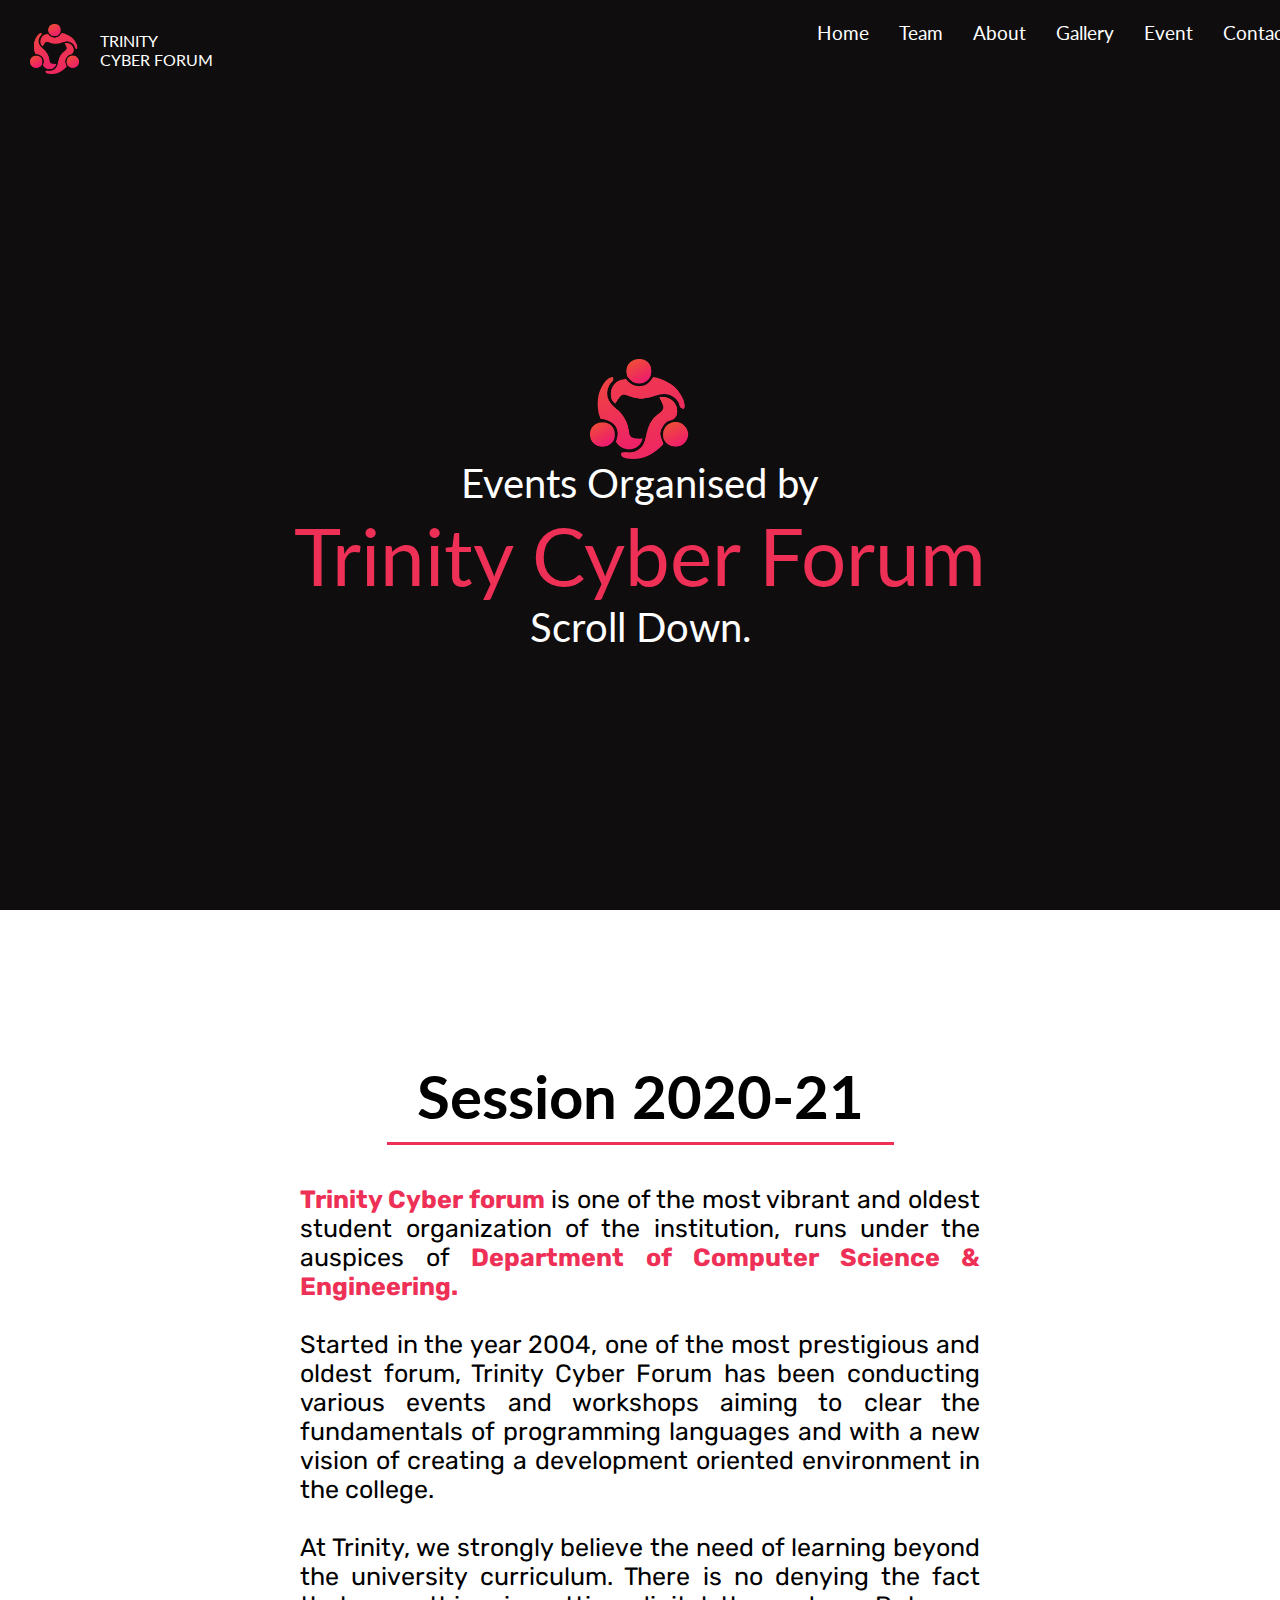
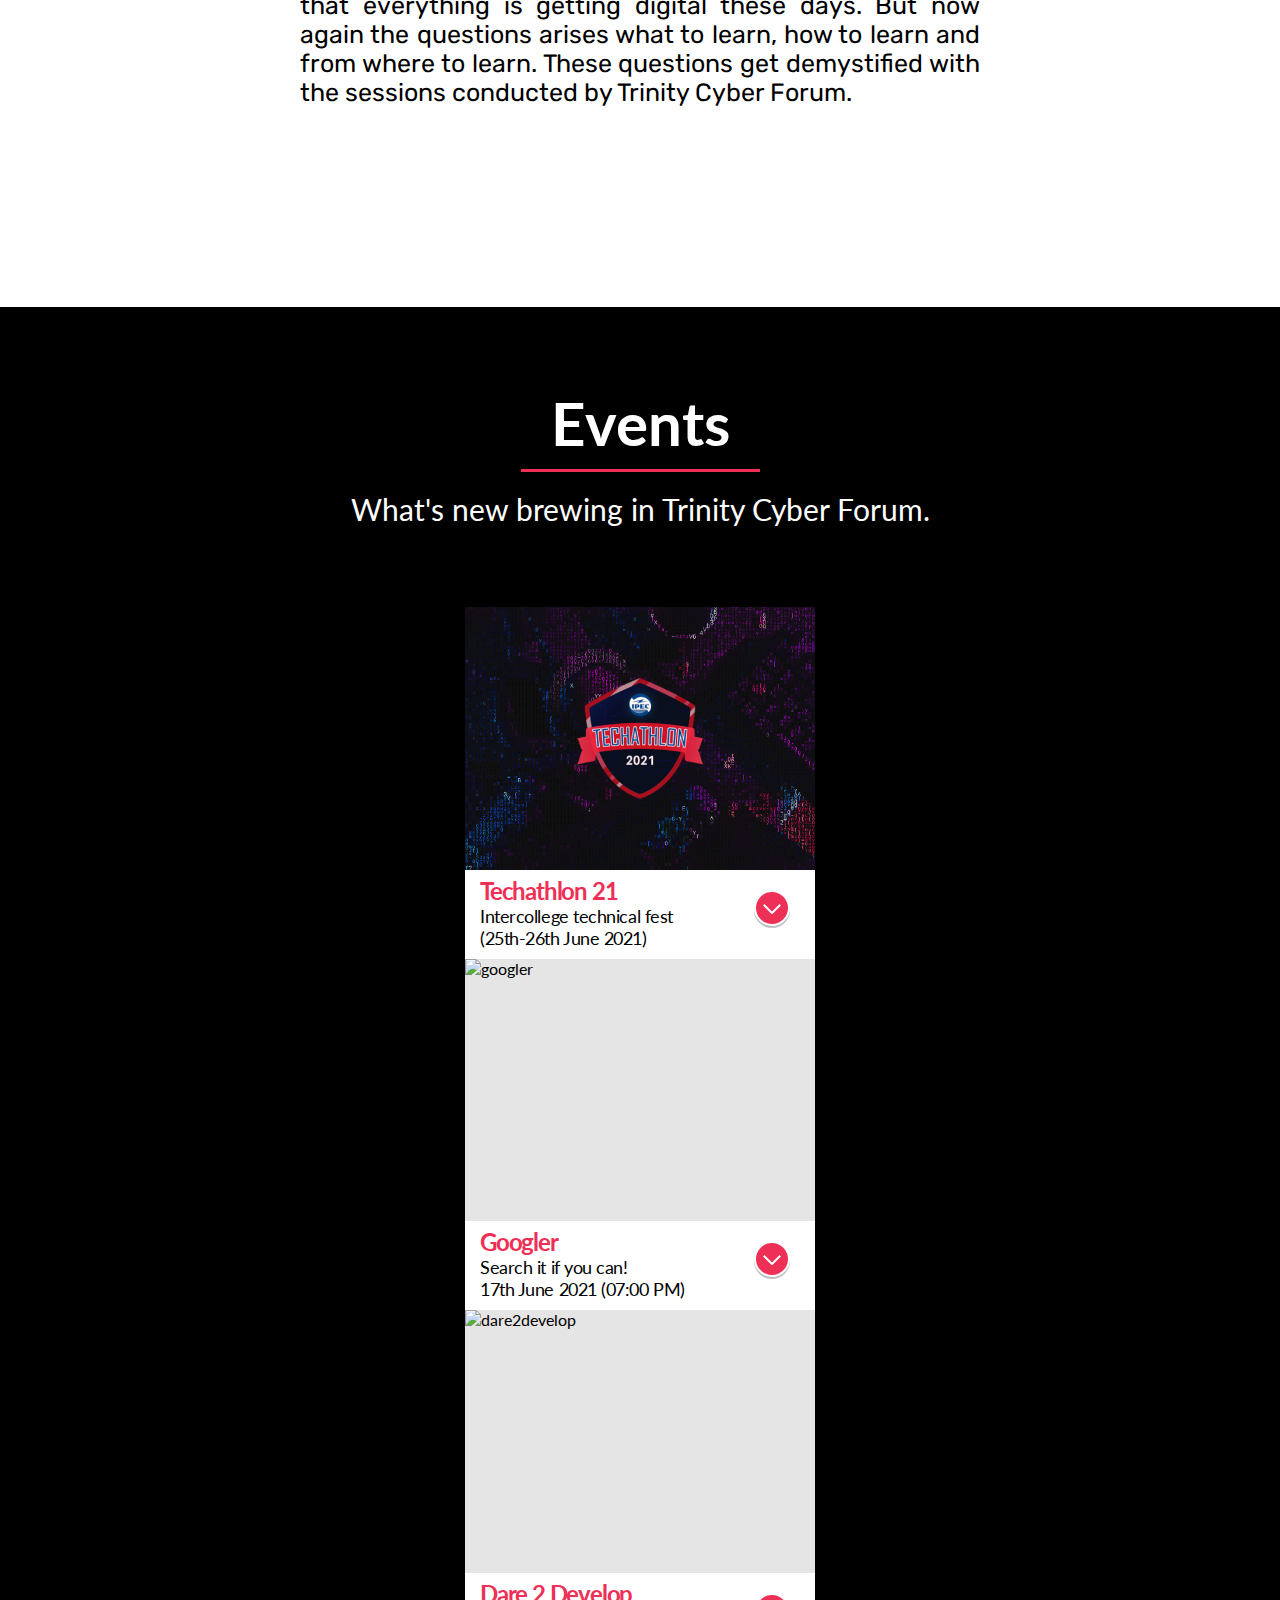
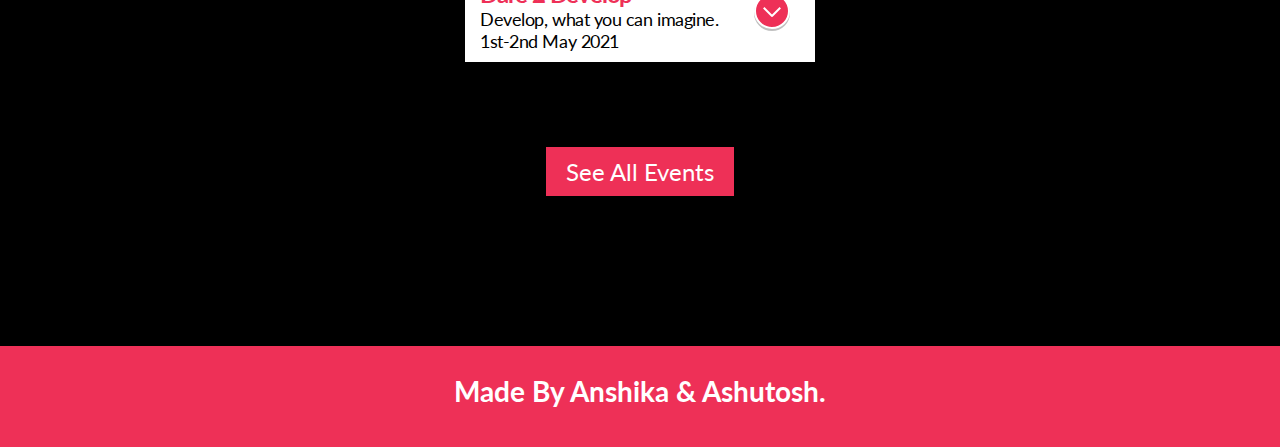
==== event.html @ 27cac077 "HomePage" ====
<!DOCTYPE html>
<html lang="en">

<head>
  <meta charset="UTF-8" />
  <meta http-equiv="X-UA-Compatible" content="IE=edge" />
  <meta name="viewport" content="width=device-width, initial-scale=1.0" />
  <link rel="stylesheet" href="https://cdnjs.cloudflare.com/ajax/libs/font-awesome/4.7.0/css/font-awesome.css" />
  <link rel="stylesheet" href="style.css" />
  <link rel="stylesheet" href="event.css" />
  <link rel="preconnect" href="https://fonts.gstatic.com" crossorigin>
  <link href="https://fonts.googleapis.com/css2?family=Rubik&display=swap" rel="stylesheet">

  <title>TRINITY CYBER FORUM</title>
</head>

<body>

  <!-- NAVBAR HERE -->
  <div class="landing">
    <div id="particles-js"></div>
    <nav>
      <div class="nav-left">
        <div class="branding">
          <img src="./images/Trinity.png" height="50px" alt="Trinity Logo" />
        </div>
        <div class="branding-name">
          TRINITY <br />
          CYBER FORUM
        </div>
      </div>
      <div class="nav-right">
        <ul>
          <li><a href="">Home</a></li>
          <li><a href="">Team</a></li>
          <li><a href="#about">About</a></li>
          <li><a href="gallery.html">Gallery</a></li>
          <li><a href="#event">Event</a></li>
          <li><a href="#contact">Contact</a></li>
        </ul>
      </div>
    </nav>
    <div class="landing-hero">
      <img src="./images/Trinity.png" height="100px" alt="" srcset="" />
      <div class="hero-sub">Events Organised by</div>
      <div class="hero">Trinity Cyber Forum</div>
      <div class="hero-sub">Scroll Down.</div>
    </div>
  </div>
  <!-- About Section Here -->
  <section class="about" id="about">
    <div class="about-title">
      Session 2020-21
    </div>
    <div class="about-body">
      <strong class="text-accent">Trinity Cyber forum</strong> is one of the most vibrant and oldest student
      organization of the institution, runs under the auspices of <strong class="text-accent">Department of Computer
        Science & Engineering.</strong>
      <br> <br>
      Started in the year 2004, one of the most prestigious and oldest forum, Trinity Cyber Forum has been conducting
      various events and workshops aiming to clear the fundamentals of programming languages and with a new vision of
      creating a development oriented environment in the college.
      <br><br>
      At Trinity, we strongly believe the need of learning beyond the university curriculum. There is no denying the
      fact that everything is getting digital these days. But now again the questions arises what to learn, how to
      learn
      and from where to learn. These questions get demystified with the sessions conducted by Trinity Cyber Forum.
    </div>
  </section>
  <!-- Event Section here -->
  <section class="event" id="event">
    <div class="text">
      <div class="event-title">Events</div>
    </div>
    <br>
    <div class="subtext">What's new brewing in Trinity Cyber Forum.</div>
    <div class="cards">
      <div class="card">
        <div class="card__image-holder">
          <img class="card__image" src="./images/event_icons/techathlon.png" alt="Techathlon" />
        </div>
        <div class="card-title">
          <a href="#" class="toggle-info btn">
            <span class="left"></span>
            <span class="right"></span>
          </a>
          <h2>
            <div class="text-accent">Techathlon 21 </div>
            <small>Intercollege technical fest</small>
            <small>(25th-26th June 2021)</small>
          </h2>
        </div>
        <div class="card-flap flap1">
          <div class="card-description">
            Techathlon, an event organized by IPEC (Inderprastha Engineering College,Ghaziabad). It is a code
            sprint-like event in which computer programmers and others involve in software development, including
            graphic designers, interface designers, project managers and others, often comprises of
            subject-matter-experts, collaborate intensively on software projects.
            <br>
          </div>
          <div class="card-flap flap2">
            <div class="card-actions">
              <a href="https://techathlonipec.tech/" target="_blank" class="readMore">Read more</a>
            </div>
          </div>
        </div>
      </div>
      <div class="card">
        <div class="card__image-holder">
          <img class="card__image" src="./images/event_icons/googler.gif" alt="googler" />
        </div>
        <div class="card-title">
          <a href="#" class="toggle-info btn">
            <span class="left"></span>
            <span class="right"></span>
          </a>
          <h2>
            <div class="text-accent">Googler</div>
            <small>Search it if you can!</small>
            <small>17th June 2021 (07:00 PM)</small>
          </h2>
        </div>
        <div class="card-flap flap1">
          <div class="card-description">
            Googler is a fun, fast-paced event. In googler participants were given questions. The answer to these
            questions can be found using google or any other search engine, but it is not as easy as it sounds. Use your
            brain to google with the right keyword to find the right answer.
          </div>
          <div class="card-flap flap2">
            <div class="card-actions">
              <a href="https://drive.google.com/drive/folders/1Q8SV-ZXuMMVQOQ6HZxEboMhXg6Mik6D2?usp=sharing"
                target="_blank" class="readMore">Read more</a>
            </div>
          </div>
        </div>
      </div>
      <div class="card">
        <div class="card__image-holder">
          <img class="card__image" src="./images/event_icons/dare2develop.gif" alt="dare2develop" />
        </div>
        <div class="card-title">
          <a href="#" class="toggle-info btn">
            <span class="left"></span>
            <span class="right"></span>
          </a>
          <h2>
            <div class="text-accent">
              Dare 2 Develop
            </div>
            <small>Develop, what you can imagine.</small>
            <small>1st-2nd May 2021</small>
          </h2>
        </div>
        <div class="card-flap flap1">
          <div class="card-description">
            Dare 2 Develop is a two day development oriented event. Teams were provided with 5 topics from which they
            have to choose one and develop a web-application that would display that topic in a structured manner. This
            event make students ready for hackathons and enhance their problem solving skills.
          </div>
          <div class="card-flap flap2">
            <div class="card-actions">
              <a href="https://drive.google.com/drive/folders/1GN-YKD2Zm91vTY2PauVBbCJorEodXIOx?usp=sharing"
                target="_blank" class="readMore">Read more</a>
            </div>
          </div>
        </div>
      </div>
    </div>
    <div>
      <a class="readMore" style="font-size: 24px;" href="/event.html">See All Events</a>
    </div>
  </section>
  <footer>Made By Anshika & Ashutosh.</footer>
</body>
<script src="https://cdn.jsdelivr.net/particles.js/2.0.0/particles.min.js"></script>
<script src="https://code.jquery.com/jquery-3.6.0.min.js"
  integrity="sha256-/xUj+3OJU5yExlq6GSYGSHk7tPXikynS7ogEvDej/m4=" crossorigin="anonymous"></script>
<script src="event.js"></script>
<script src="main.js"></script>

</html>
---- style.css ----
@import url("https://fonts.googleapis.com/css2?family=Lato&display=swap");

html,
body {
  margin: 0;
  padding: 0;
  font-family: Lato;
  scroll-behavior: smooth;
}

.landing {
  background-color: rgb(15, 13, 13);
  color: #fff;
}

nav {
  display: flex;
  justify-content: space-between;
  padding: 5px 30px;
  height: 10vh;
}
.nav-left {
  display: flex;
  align-items: center;
}
.branding-name {
  margin-left: 10%;
  width: 150px !important;
}

.nav-right {
  width: 40%;
}

.nav-right > ul {
  display: flex;
  justify-content: space-around;
  list-style: none;
}

.nav-right > ul > li > a {
  text-decoration: none;
  color: #fff;
  position: relative;
  z-index: 10;
  padding-top: 10px;
  padding-bottom: 10px;
  padding-right: 15px;
  padding-left: 15px;
  font-size: 1.2rem;
}

.nav-right > ul > li > a::before {
  transform: scale(0%);
  transition: 0.3s;
}

.nav-right > ul > li > a:hover::before {
  transform: scale(100%);
  transition: 0.3s;
}

.nav-right > ul > li > a::before {
  content: " ";
  position: absolute;
  top: 0;
  right: 0;
  bottom: 0;
  left: 0;
  inset: 0 0 0 0;
  background: #ee3057;
  opacity: 0.5;
  z-index: -1;
  transition: transform 0.3s ease;
}

.landing-hero {
  height: 90vh;
  display: flex;
  justify-content: center;
  align-items: center;
  z-index: 10;
  flex-direction: column;
}
.hero-sub {
  font-size: 40px;
}
.hero {
  font-size: 80px;
  color: #ee3057;
}

.about {
  padding: 150px 300px 200px 300px;
  font-family: Lato;
  display: flex;
  background-image: url("./images/red_curvebg.png");
  background-size: cover;
  background-repeat: no-repeat;
  flex-direction: column;
  justify-content: center;
  align-items: center;
}
.about-title {
  font-weight: bold;
  text-align: center;
  font-size: 60px;
  padding-bottom: 10px;
  margin-bottom: 40px;
  padding-right: 30px;
  padding-left: 30px;
  border-bottom: #ee3057 3px solid;
}
.about-body {
  font-size: 25px;
  text-align: justify;
  font-family: Rubik;
}
.event {
  display: flex;
  flex-direction: column;
  align-items: center;
  padding: 80px 250px 150px 250px;
  background-color: #000;
  transition: padding 0.3s;
}

.extra-height {
  padding-bottom: 300px;
  transition: 0.3s;
}

.event-title {
  color: #fff;
  font-size: 60px;
  padding: 0px 30px 10px 30px;
  border-bottom: 3px solid #ee3057;
  font-weight: bold;
  text-align: center;
}
.subtext {
  font-size: 30px;
  color: white;
}

.contact {
  display: flex;
  flex-direction: column;
  align-items: center;
  padding: 80px 250px 150px 250px;
  min-height: 30vh;
  padding: 100px;
}
.contact-title {
  padding: 0px 30px 10px 30px;
  border-bottom: 3px solid #ee3057;
  text-align: center;
  font-weight: bold;
  font-size: 50px;
}

.contact > h3 {
  text-align: center;
  font-size: 20px;
  padding: 10px;
}

.contact-buttons {
  display: flex;
  justify-content: center;
  padding: 10px;
}

.btn {
  border: 2px solid;
  border-radius: 5px;
  padding: 15px;
  margin: 10px;
  font-size: 16px;
  font-family: Lato;
  font-weight: bold;
}
.btn:hover {
  color: #ee3057;
}
footer {
  min-height: 5vh;
  background-color: #ee3057;
  color: #fff;
  text-align: center;
  font-size: 28px;
  font-weight: bold;
  padding: 28px;
}

/* Particles JS */
canvas {
  display: block;
} /* ---- particles.js container ---- */
#particles-js {
  position: absolute;
  width: 100%;
  z-index: 5;
  height: 100%;
  background-color: transparent;
  background-repeat: no-repeat;
  background-size: 15%;
  background-position: 50% 50%;
} /* ---- stats.js ---- */
/* Particles Js End */

/* Social Icons CSS */
.social-icons {
  display: flex;
  margin-top: 20px;
}

.social-icon {
  display: flex;
  align-items: center;
  justify-content: center;
  position: relative;
  width: 80px;
  height: 80px;
  margin: 0 0.5rem;
  border-radius: 50%;
  cursor: pointer;
  font-family: "Helvetica Neue", "Helvetica", "Arial", sans-serif;
  font-size: 2.5rem;
  text-decoration: none;
  transition: all 0.15s ease;
}
.social-icon:hover {
  color: #fff;
}
.social-icon:hover .tooltip {
  visibility: visible;
  opacity: 1;
  transform: translate(-50%, -150%);
}
.social-icon:active {
  box-shadow: 0px 1px 3px rgba(0, 0, 0, 0.5) inset;
}
.social-icon--linkedin {
  background: #006599;
  color: #fff;
}
.social-icon--linkedin .tooltip {
  background: #006599;
  color: currentColor;
}
.social-icon--linkedin .tooltip:after {
  border-top-color: #006599;
}
.social-icon--twitter {
  background: #2b97f1;
  color: #fff;
}
.social-icon--twitter .tooltip {
  background: #2b97f1;
  color: currentColor;
}
.social-icon--twitter .tooltip:after {
  border-top-color: #2b97f1;
}
.social-icon--codepen {
  background: #000;
  color: #fff;
}
.social-icon--codepen .tooltip {
  background: #000;
  color: currentColor;
}
.social-icon--codepen .tooltip:after {
  border-top-color: #000;
}
.social-icon--facebook {
  background: #3b5a9b;
  color: #fff;
}
.social-icon--facebook .tooltip {
  background: #3b5a9b;
  color: currentColor;
}
.social-icon--facebook .tooltip:after {
  border-top-color: #3b5a9b;
}
.social-icon--instagram {
  background: #fd1d1d;
  color: #fff;
}
.social-icon--instagram .tooltip {
  background: #fd1d1d;
  color: currentColor;
}
.social-icon--instagram .tooltip:after {
  border-top-color: #fd1d1d;
}
.social-icon--dribbble {
  background: #ef5a92;
  color: #fff;
}
.social-icon--dribbble .tooltip {
  background: #ef5a92;
  color: currentColor;
}
.social-icon--dribbble .tooltip:after {
  border-top-color: #ef5a92;
}
.social-icon--github {
  background: #000;
  color: #fff;
}
.social-icon--github .tooltip {
  background: #000;
  color: currentColor;
}
.social-icon--github .tooltip:after {
  border-top-color: #000;
}
.social-icon i {
  position: relative;
  top: 1px;
}

/* Tooltips */
.tooltip {
  display: block;
  position: absolute;
  bottom: -130%;
  left: 50%;
  padding: 0.8rem 1rem;
  border-radius: 40px;
  font-size: 0.8rem;
  font-weight: bold;
  opacity: 0;
  pointer-events: none;
  text-transform: uppercase;
  transform: translate(-50%, -100%);
  transition: all 0.3s ease;
  z-index: 1;
}

/* Social Icons CSS end here */

/* Overriding CSS */

.text-accent {
  color: #ee3057;
}
.text-black {
  color: black;
}
---- event.css ----
a.btn {
  background: #ee3057;
  border-radius: 4px;
  box-shadow: 0 2px 0px 0 rgba(0, 0, 0, 0.25);
  color: #ffffff;
  display: inline-block;
  padding: 6px 30px 8px;
  position: relative;
  text-decoration: none;
  transition: all 0.1s 0s ease-out;
}
div.cards {
  margin: 80px auto;
  text-align: center;
}
.readMore {
  display: inline-block;
  padding: 10px 20px;
  margin-top: 5px;
  text-decoration: none;
  background-color: #ee3057;
  color: white;
  z-index: 99;
}
.readMore:hover {
  text-decoration: none;
  background-color: #eb1c45;
  transition: none;
}
div.card {
  background: #ffffff;
  display: inline-block;
  margin: 0px 30px;
  perspective: 1000;
  position: relative;
  text-align: left;
  transition: all 0.3s 0s ease-out;
  width: 350px;
  z-index: 1;
}
div.card img {
  width: 100%;
}
div.card .card__image-holder {
  background: rgba(0, 0, 0, 0.1);
  height: 0;
  padding-bottom: 75%;
}
div.card div.card-title {
  background: #ffffff;
  padding: 6px 15px 10px;
  position: relative;
  z-index: 0;
}
div.card div.card-title a.toggle-info {
  border-radius: 32px;
  height: 32px;
  padding: 0;
  position: absolute;
  right: 15px;
  top: 10px;
  width: 32px;
}
div.card div.card-title a.toggle-info span {
  background: #ffffff;
  display: block;
  height: 2px;
  position: absolute;
  top: 16px;
  transition: all 0.15s 0s ease-out;
  width: 12px;
}
div.card div.card-title a.toggle-info span.left {
  right: 14px;
  transform: rotate(45deg);
}
div.card div.card-title a.toggle-info span.right {
  left: 14px;
  transform: rotate(-45deg);
}
div.card div.card-title h2 {
  font-size: 24px;
  font-weight: 700;
  letter-spacing: -0.05em;
  margin: 0;
  padding: 0;
}
div.card div.card-title h2 small {
  display: block;
  font-size: 18px;
  font-weight: 400;
  letter-spacing: -0.025em;
}
div.card div.card-description {
  padding: 0 15px 10px;
  position: relative;
  font-size: 18px;
}
div.card div.card-actions {
  box-shadow: 0 2px 0px 0 rgba(0, 0, 0, 0.075);
  padding: 10px 15px 20px;
  text-align: center;
}
div.card div.card-flap {
  background: #d9d9d9;
  position: absolute;
  width: 100%;
  transform-origin: top;
  transform: rotateX(-90deg);
}
div.card div.flap1 {
  transition: all 0.3s 0.3s ease-out;
  z-index: -1;
}
div.card div.flap2 {
  transition: all 0.3s 0s ease-out;
  z-index: -2;
}
div.cards.showing div.card {
  cursor: pointer;
  opacity: 0.6;
  transform: scale(0.88);
}
.no-touch div.cards.showing div.card:hover {
  opacity: 0.94;
  transform: scale(0.92);
}
div.card.show {
  opacity: 1 !important;
  transform: scale(1) !important;
}
div.card.show div.card-title a.toggle-info {
  background: #ff6666 !important;
}
div.card.show div.card-title a.toggle-info span {
  top: 15px;
}
div.card.show div.card-title a.toggle-info span.left {
  right: 10px;
}
div.card.show div.card-title a.toggle-info span.right {
  left: 10px;
}
div.card.show div.card-flap {
  background: #ffffff;
  transform: rotateX(0deg);
}
div.card.show div.flap1 {
  transition: all 0.3s 0s ease-out;
}
div.card.show div.flap2 {
  transition: all 0.3s 0.2s ease-out;
}
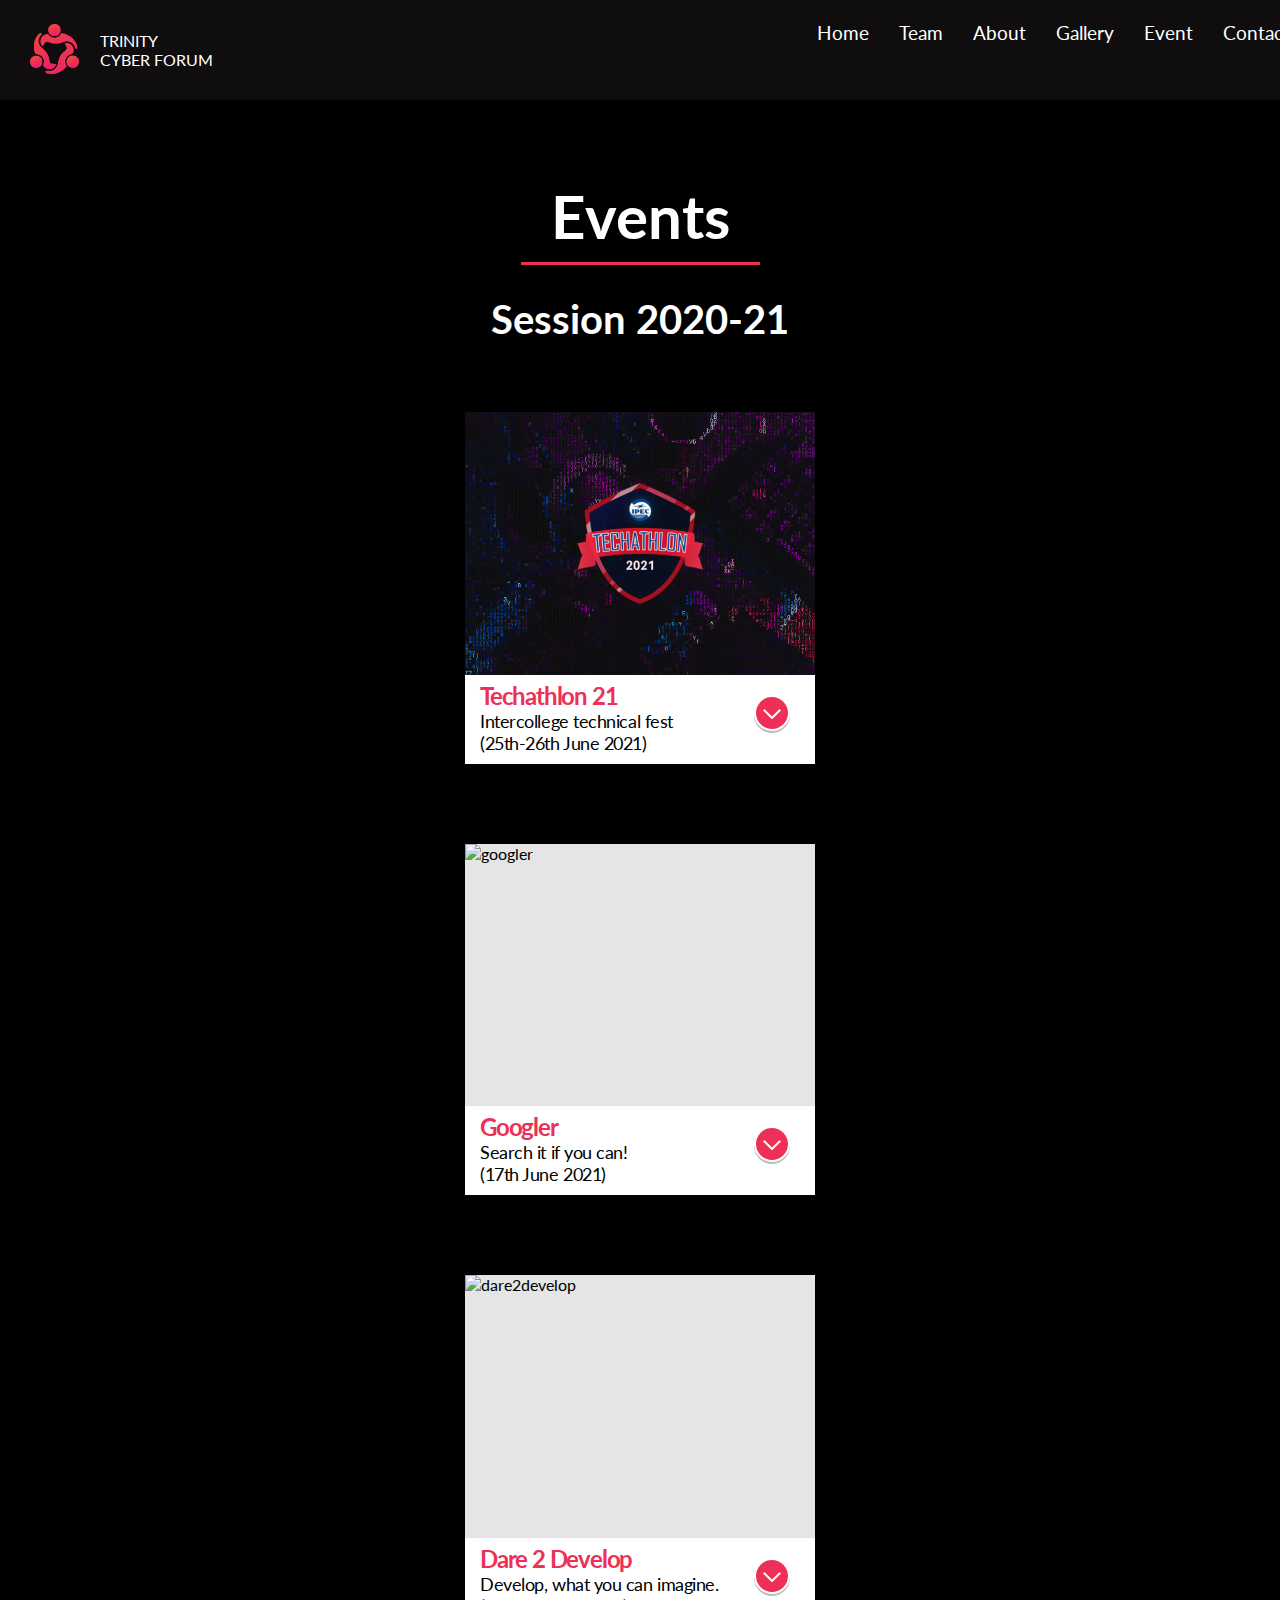
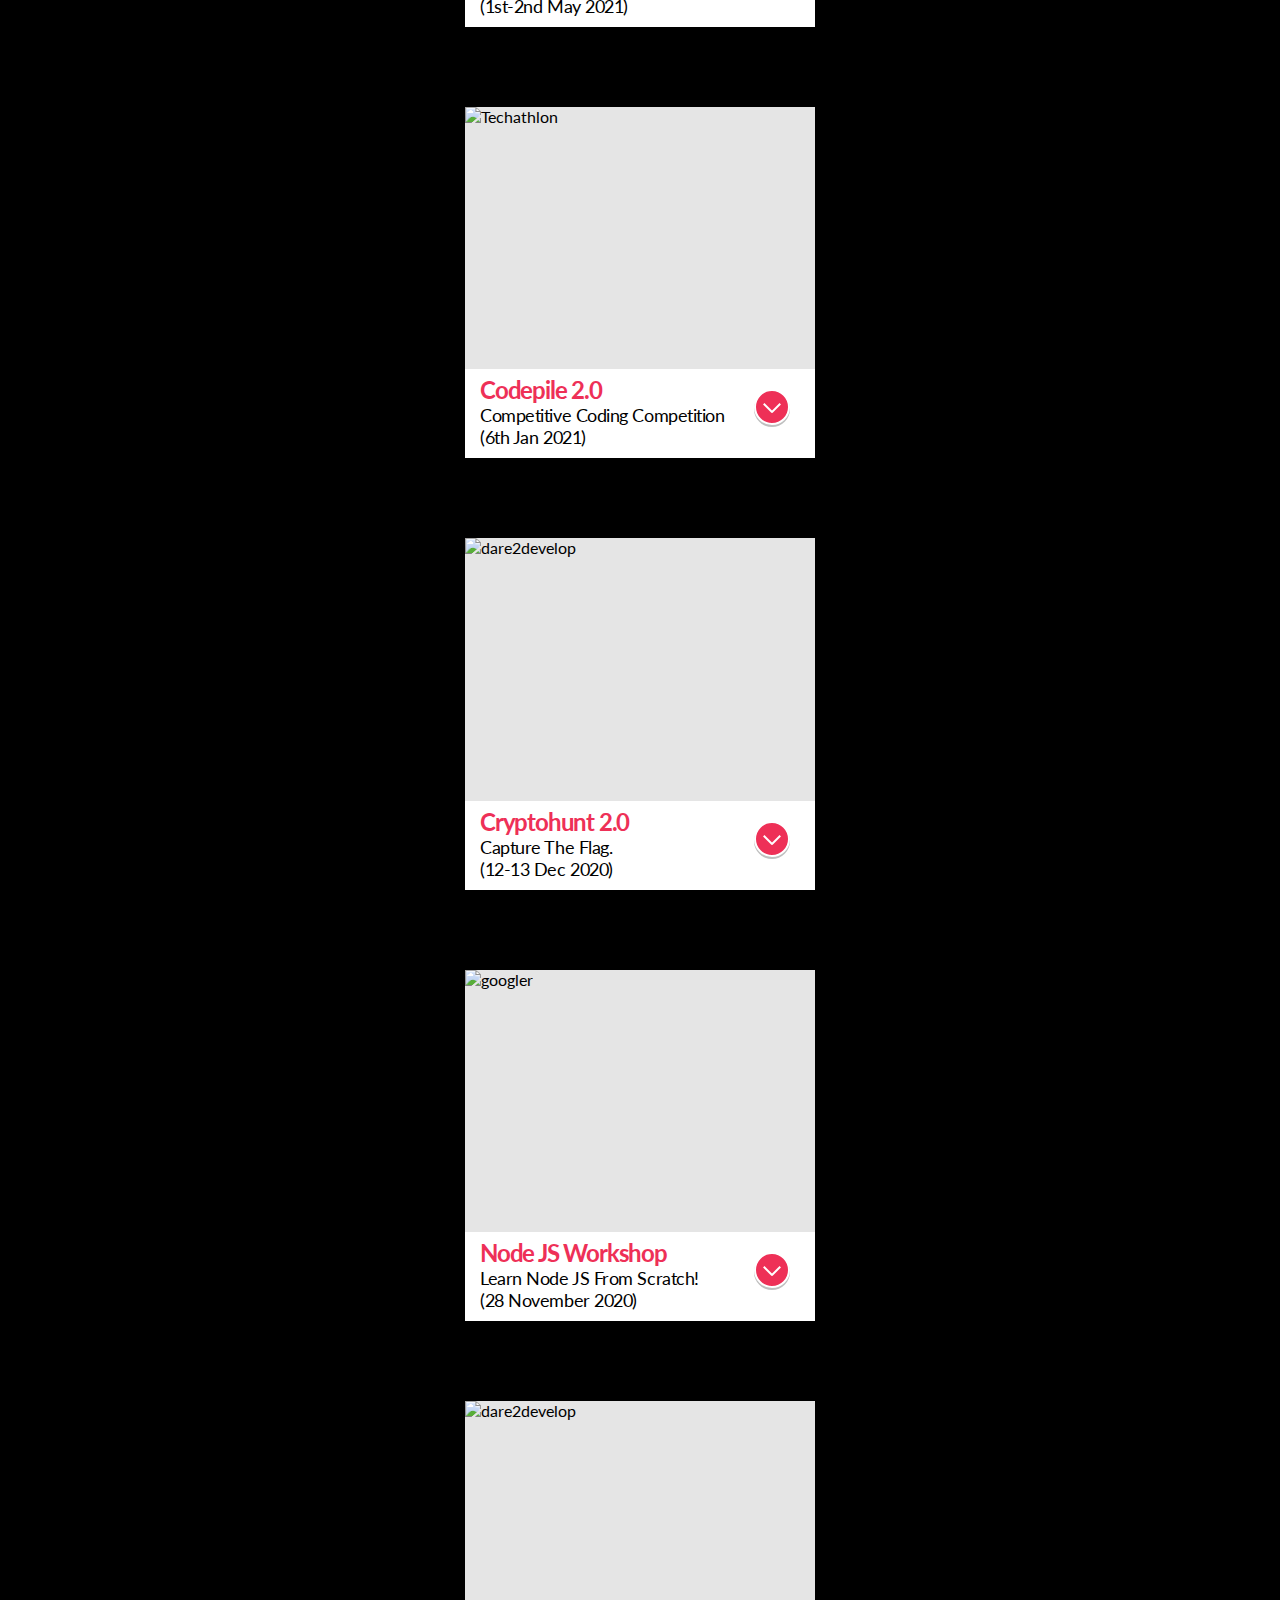
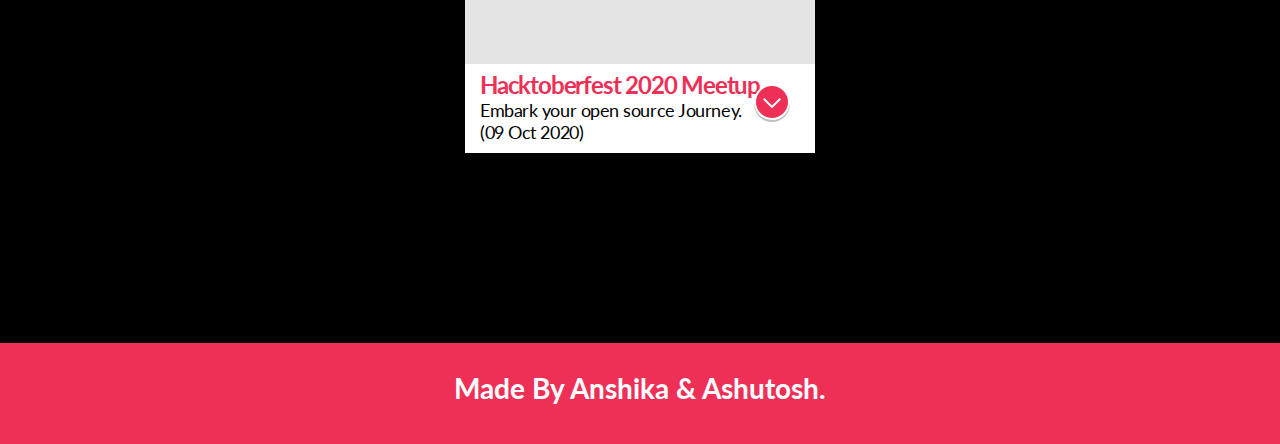
==== commit 4a52f487: "events2021" ====
--- a/event.html
+++ b/event.html
@@ -8,17 +8,29 @@
   <link rel="stylesheet" href="https://cdnjs.cloudflare.com/ajax/libs/font-awesome/4.7.0/css/font-awesome.css" />
   <link rel="stylesheet" href="style.css" />
   <link rel="stylesheet" href="event.css" />
-  <link rel="preconnect" href="https://fonts.gstatic.com" crossorigin>
-  <link href="https://fonts.googleapis.com/css2?family=Rubik&display=swap" rel="stylesheet">
+  <link rel="preconnect" href="https://fonts.gstatic.com" crossorigin />
+  <link href="https://fonts.googleapis.com/css2?family=Rubik&display=swap" rel="stylesheet" />
 
   <title>TRINITY CYBER FORUM</title>
 </head>
+<style>
+  #particles-js {
+    height: 100%;
+  }
+
+  .event-session {
+    color: #fff;
+    font-size: 40px;
+    padding: 0px 30px 10px 30px;
+    margin-top: 30px;
+    font-weight: bold;
+    text-align: center;
+  }
+</style>
 
 <body>
-
   <!-- NAVBAR HERE -->
   <div class="landing">
-    <div id="particles-js"></div>
     <nav>
       <div class="nav-left">
         <div class="branding">
@@ -31,49 +43,24 @@
       </div>
       <div class="nav-right">
         <ul>
-          <li><a href="">Home</a></li>
+          <li><a href="index.html">Home</a></li>
           <li><a href="">Team</a></li>
           <li><a href="#about">About</a></li>
           <li><a href="gallery.html">Gallery</a></li>
-          <li><a href="#event">Event</a></li>
+          <li><a href="event.html">Event</a></li>
           <li><a href="#contact">Contact</a></li>
         </ul>
       </div>
     </nav>
-    <div class="landing-hero">
-      <img src="./images/Trinity.png" height="100px" alt="" srcset="" />
-      <div class="hero-sub">Events Organised by</div>
-      <div class="hero">Trinity Cyber Forum</div>
-      <div class="hero-sub">Scroll Down.</div>
-    </div>
   </div>
-  <!-- About Section Here -->
-  <section class="about" id="about">
-    <div class="about-title">
-      Session 2020-21
-    </div>
-    <div class="about-body">
-      <strong class="text-accent">Trinity Cyber forum</strong> is one of the most vibrant and oldest student
-      organization of the institution, runs under the auspices of <strong class="text-accent">Department of Computer
-        Science & Engineering.</strong>
-      <br> <br>
-      Started in the year 2004, one of the most prestigious and oldest forum, Trinity Cyber Forum has been conducting
-      various events and workshops aiming to clear the fundamentals of programming languages and with a new vision of
-      creating a development oriented environment in the college.
-      <br><br>
-      At Trinity, we strongly believe the need of learning beyond the university curriculum. There is no denying the
-      fact that everything is getting digital these days. But now again the questions arises what to learn, how to
-      learn
-      and from where to learn. These questions get demystified with the sessions conducted by Trinity Cyber Forum.
-    </div>
-  </section>
+
   <!-- Event Section here -->
   <section class="event" id="event">
     <div class="text">
       <div class="event-title">Events</div>
     </div>
-    <br>
-    <div class="subtext">What's new brewing in Trinity Cyber Forum.</div>
+    <div class="event-session">Session 2020-21</div>
+    <br />
     <div class="cards">
       <div class="card">
         <div class="card__image-holder">
@@ -85,18 +72,20 @@
             <span class="right"></span>
           </a>
           <h2>
-            <div class="text-accent">Techathlon 21 </div>
+            <div class="text-accent">Techathlon 21</div>
             <small>Intercollege technical fest</small>
             <small>(25th-26th June 2021)</small>
           </h2>
         </div>
         <div class="card-flap flap1">
           <div class="card-description">
-            Techathlon, an event organized by IPEC (Inderprastha Engineering College,Ghaziabad). It is a code
-            sprint-like event in which computer programmers and others involve in software development, including
-            graphic designers, interface designers, project managers and others, often comprises of
-            subject-matter-experts, collaborate intensively on software projects.
-            <br>
+            Techathlon, an event organized by IPEC (Inderprastha Engineering
+            College,Ghaziabad). It is a code sprint-like event in which
+            computer programmers and others involve in software development,
+            including graphic designers, interface designers, project managers
+            and others, often comprises of subject-matter-experts, collaborate
+            intensively on software projects.
+            <br />
           </div>
           <div class="card-flap flap2">
             <div class="card-actions">
@@ -117,14 +106,16 @@
           <h2>
             <div class="text-accent">Googler</div>
             <small>Search it if you can!</small>
-            <small>17th June 2021 (07:00 PM)</small>
-          </h2>
-        </div>
-        <div class="card-flap flap1">
-          <div class="card-description">
-            Googler is a fun, fast-paced event. In googler participants were given questions. The answer to these
-            questions can be found using google or any other search engine, but it is not as easy as it sounds. Use your
-            brain to google with the right keyword to find the right answer.
+            <small>(17th June 2021)</small>
+          </h2>
+        </div>
+        <div class="card-flap flap1">
+          <div class="card-description">
+            Googler is a fun, fast-paced event. In googler participants were
+            given questions. The answer to these questions can be found using
+            google or any other search engine, but it is not as easy as it
+            sounds. Use your brain to google with the right keyword to find
+            the right answer.
           </div>
           <div class="card-flap flap2">
             <div class="card-actions">
@@ -144,18 +135,18 @@
             <span class="right"></span>
           </a>
           <h2>
-            <div class="text-accent">
-              Dare 2 Develop
-            </div>
+            <div class="text-accent">Dare 2 Develop</div>
             <small>Develop, what you can imagine.</small>
-            <small>1st-2nd May 2021</small>
-          </h2>
-        </div>
-        <div class="card-flap flap1">
-          <div class="card-description">
-            Dare 2 Develop is a two day development oriented event. Teams were provided with 5 topics from which they
-            have to choose one and develop a web-application that would display that topic in a structured manner. This
-            event make students ready for hackathons and enhance their problem solving skills.
+            <small>(1st-2nd May 2021)</small>
+          </h2>
+        </div>
+        <div class="card-flap flap1">
+          <div class="card-description">
+            Dare 2 Develop is a two day development oriented event. Teams were
+            provided with 5 topics from which they have to choose one and
+            develop a web-application that would display that topic in a
+            structured manner. This event make students ready for hackathons
+            and enhance their problem solving skills.
           </div>
           <div class="card-flap flap2">
             <div class="card-actions">
@@ -165,9 +156,131 @@
           </div>
         </div>
       </div>
-    </div>
-    <div>
-      <a class="readMore" style="font-size: 24px;" href="/event.html">See All Events</a>
+      <div class="card">
+        <div class="card__image-holder">
+          <img class="card__image" src="./images/event_icons/codepile2.gif" alt="Techathlon" />
+        </div>
+        <div class="card-title">
+          <a href="#" class="toggle-info btn">
+            <span class="left"></span>
+            <span class="right"></span>
+          </a>
+          <h2>
+            <div class="text-accent">Codepile 2.0</div>
+            <small>Competitive Coding Competition</small>
+            <small>(6th Jan 2021)</small>
+          </h2>
+        </div>
+        <div class="card-flap flap1">
+          <div class="card-description">
+            Codepile 2.0 is competitive coding competition in which students
+            where given 10 coding questions and they have to complete ina
+            given time. Individual participation was allowed, top three were
+            given certificates.
+            <br />
+          </div>
+          <div class="card-flap flap2">
+            <div class="card-actions">
+              <a href="https://drive.google.com/drive/folders/1FT6uQyaQkUp9S0e1e3oq7CTKqwphzXYJ?usp=sharing"
+                target="_blank" class="readMore">Read more</a>
+            </div>
+          </div>
+        </div>
+      </div>
+      <div class="card">
+        <div class="card__image-holder">
+          <img class="card__image" src="./images/event_icons/cryptohunt2.gif" alt="dare2develop" />
+        </div>
+        <div class="card-title">
+          <a href="#" class="toggle-info btn">
+            <span class="left"></span>
+            <span class="right"></span>
+          </a>
+          <h2>
+            <div class="text-accent">Cryptohunt 2.0</div>
+            <small>Capture The Flag.</small>
+            <small>(12-13 Dec 2020)</small>
+          </h2>
+        </div>
+        <div class="card-flap flap1">
+          <div class="card-description">
+            Cryptohunt 2.0 was an online treasure hunt where the participants
+            were required to solve the given set of problems in the specified
+            time limit. In each question, the students were required to find a
+            key that helped them to move on to the next level.
+          </div>
+          <div class="card-flap flap2">
+            <div class="card-actions">
+              <a href="https://drive.google.com/drive/folders/11MU7RMC5HupdEbVLmqPDuOxz-lB9En6f?usp=sharing"
+                target="_blank" class="readMore">Read more</a>
+            </div>
+          </div>
+        </div>
+      </div>
+      <div class="card">
+        <div class="card__image-holder">
+          <img class="card__image" src="./images/event_icons/nodejs.gif" alt="googler" />
+        </div>
+        <div class="card-title">
+          <a href="#" class="toggle-info btn">
+            <span class="left"></span>
+            <span class="right"></span>
+          </a>
+          <h2>
+            <div class="text-accent">Node JS Workshop</div>
+            <small>Learn Node JS From Scratch!</small>
+            <small>(28 November 2020)</small>
+          </h2>
+        </div>
+        <div class="card-flap flap1">
+          <div class="card-description">
+            NodeJS Workshop was to enrich the development culture in our
+            college.Our Speaker Ashutosh Kumar introduced the students to the
+            various nuances of JavaScript like Callback Functions and
+            Anonymous Functions. Moving ahead he discussed the NodeJS and what
+            are the advantages of using NodeJS, then we had a hands-on by
+            creating a simple server using NodeJS and Express, at the end of
+            the workshop, He answered to the various questions asked by the
+            participants. It was an informative session, and everyone learned
+            a lot about NodeJS from it.
+          </div>
+          <div class="card-flap flap2">
+            <div class="card-actions">
+              <a href="https://drive.google.com/drive/folders/1CmVjc4SuB5tLY9wvRf_aeT-W5bZP9jNd?usp=sharing"
+                target="_blank" class="readMore">Read more</a>
+            </div>
+          </div>
+        </div>
+      </div>
+      <div class="card">
+        <div class="card__image-holder">
+          <img class="card__image" src="./images/event_icons/hacktoberfest.gif" alt="dare2develop" />
+        </div>
+        <div class="card-title">
+          <a href="#" class="toggle-info btn">
+            <span class="left"></span>
+            <span class="right"></span>
+          </a>
+          <h2>
+            <div class="text-accent">Hacktoberfest 2020 Meetup</div>
+            <small>Embark your open source Journey.</small>
+            <small>(09 Oct 2020)</small>
+          </h2>
+        </div>
+        <div class="card-flap flap1">
+          <div class="card-description">
+            Hacktoberfest Meetup was organised to promote open source culture in the college. Mr. Mehul Patel (Mozilla
+            Reps) guided our student towards open source and taught them a lot about git and githun and shared his
+            experience in the open source community.
+          </div>
+          <div class="card-flap flap2">
+            <div class="card-actions">
+              <a href="https://drive.google.com/drive/folders/1jpLJtH5-rh1KbtyQ2U2j_n523KJS7JpQ?usp=sharing"
+                target="_blank" class="readMore">Read more</a>
+            </div>
+          </div>
+        </div>
+      </div>
     </div>
   </section>
   <footer>Made By Anshika & Ashutosh.</footer>
--- a/event.css
+++ b/event.css
@@ -10,7 +10,6 @@
   transition: all 0.1s 0s ease-out;
 }
 div.cards {
-  margin: 80px auto;
   text-align: center;
 }
 .readMore {
@@ -30,7 +29,7 @@
 div.card {
   background: #ffffff;
   display: inline-block;
-  margin: 0px 30px;
+  margin: 40px 30px;
   perspective: 1000;
   position: relative;
   text-align: left;
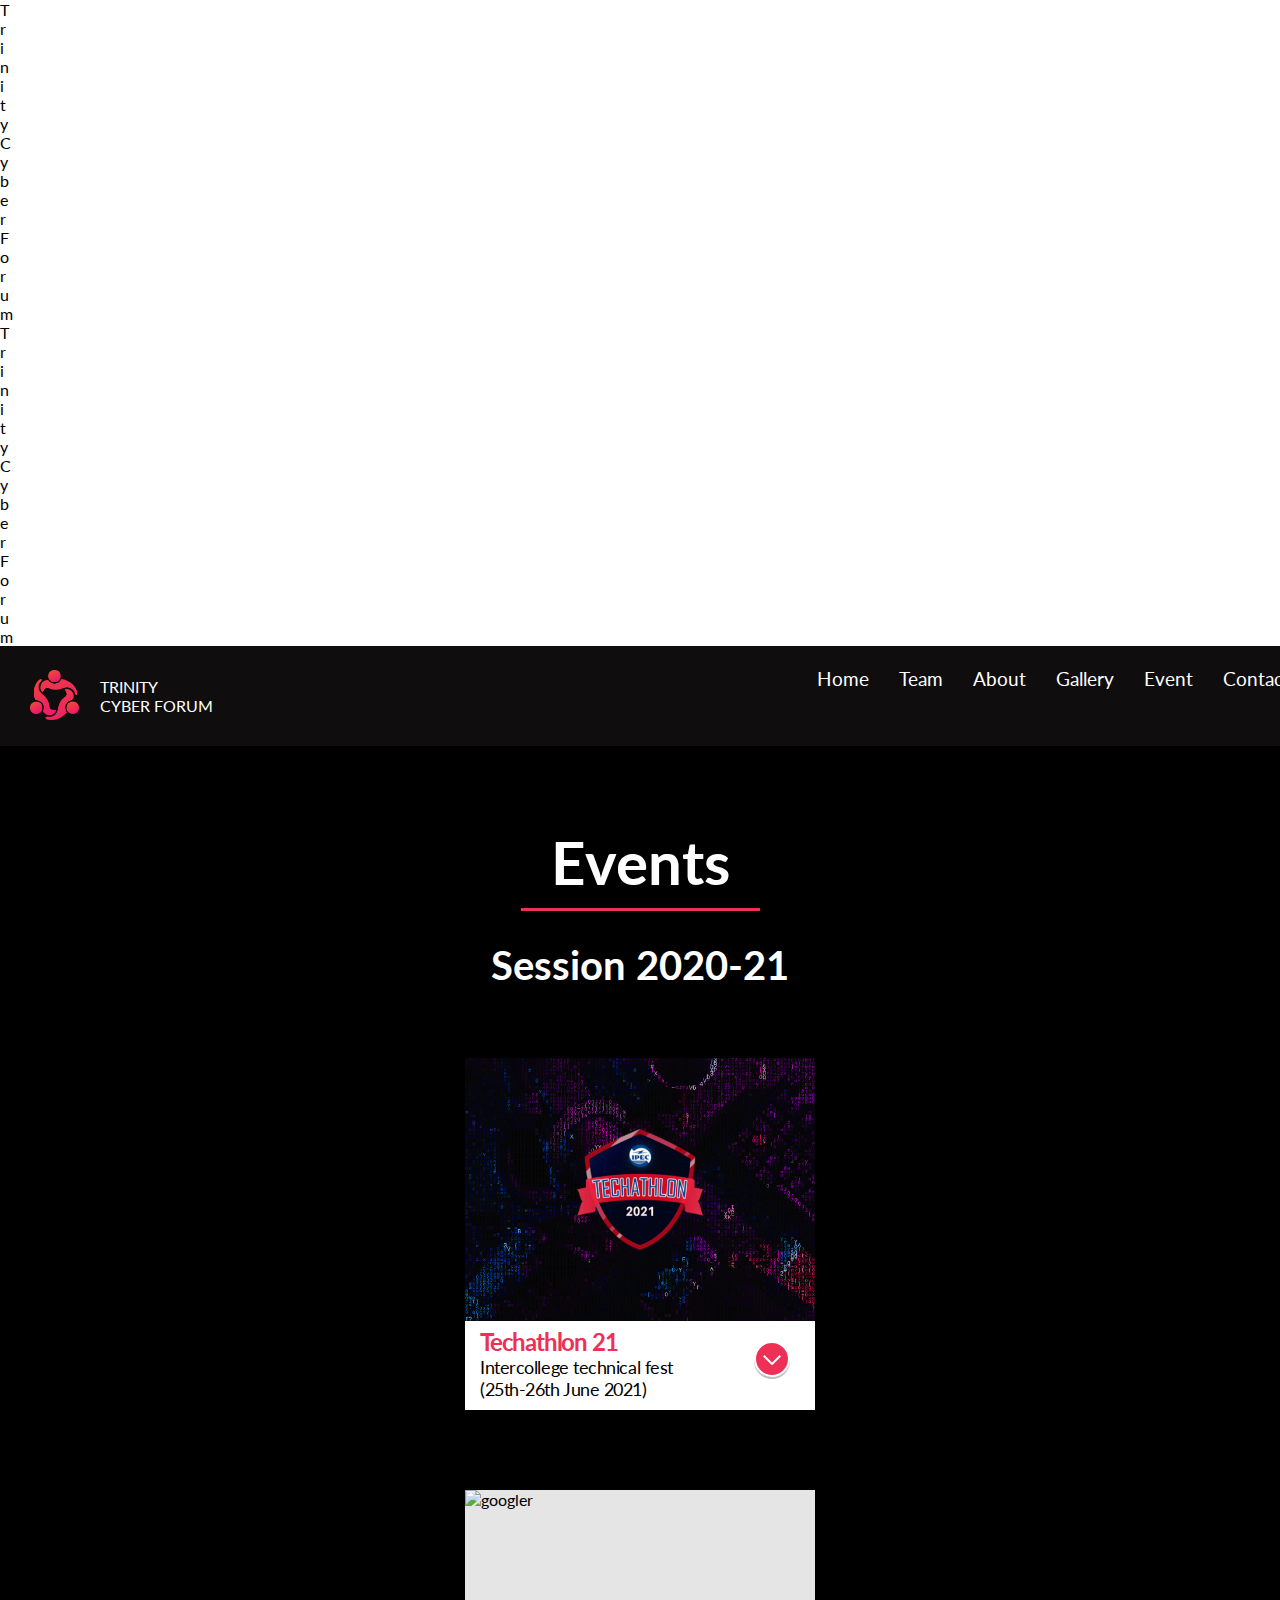
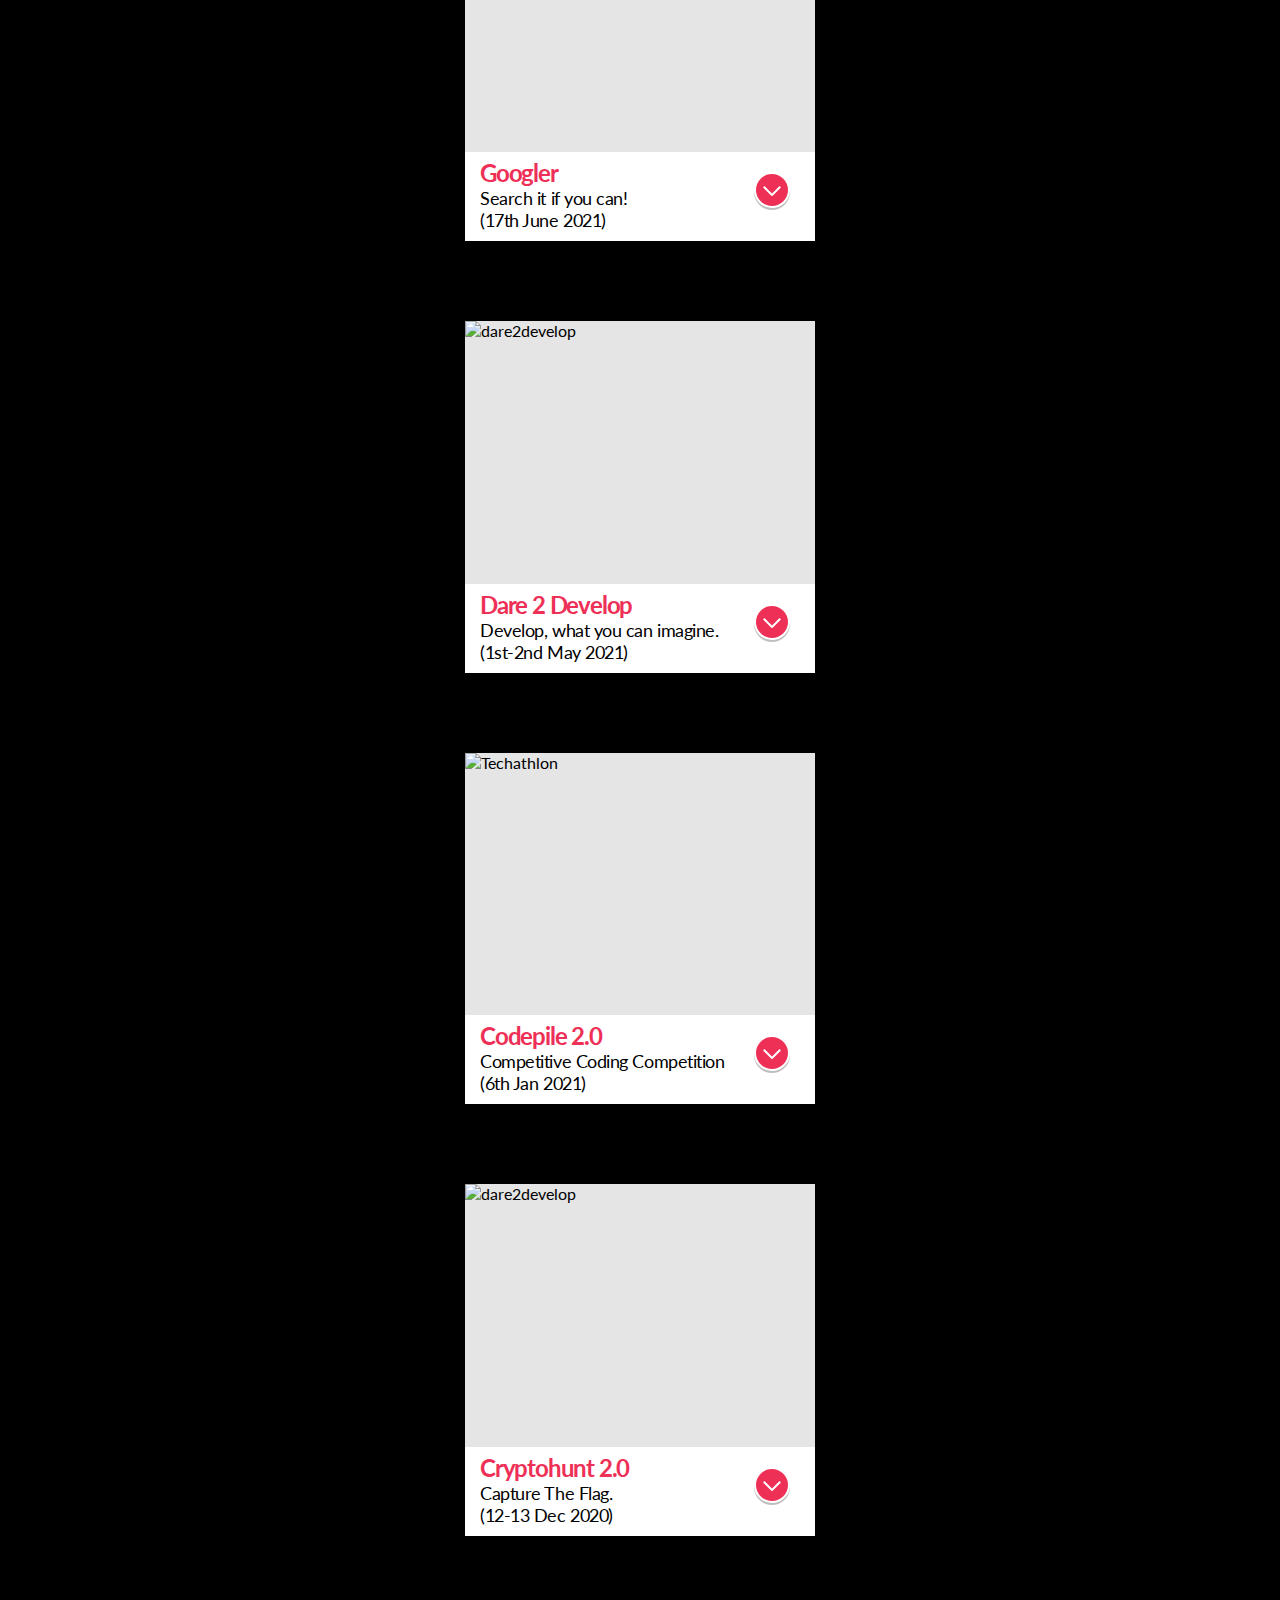
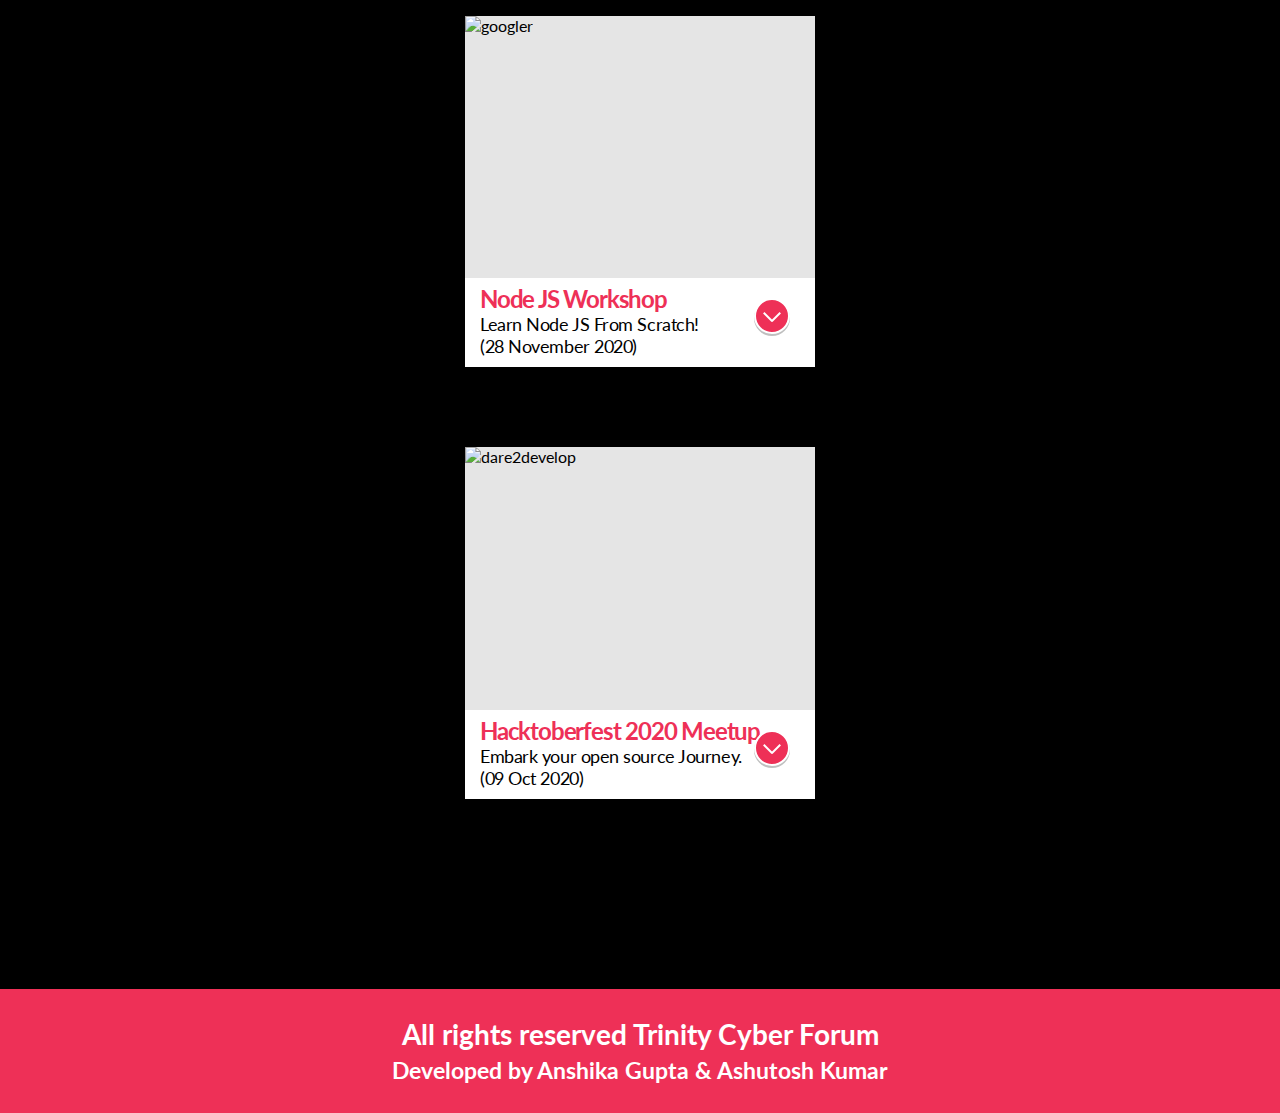
==== commit b464924a: "Minor:fixes" ====
--- a/event.html
+++ b/event.html
@@ -5,13 +5,15 @@
   <meta charset="UTF-8" />
   <meta http-equiv="X-UA-Compatible" content="IE=edge" />
   <meta name="viewport" content="width=device-width, initial-scale=1.0" />
+  <link rel="icon" href="./images/Trinity.ico" type="image/x-icon" />
   <link rel="stylesheet" href="https://cdnjs.cloudflare.com/ajax/libs/font-awesome/4.7.0/css/font-awesome.css" />
   <link rel="stylesheet" href="style.css" />
   <link rel="stylesheet" href="event.css" />
+  <link rel="stylesheet" href="responsive.css">
   <link rel="preconnect" href="https://fonts.gstatic.com" crossorigin />
   <link href="https://fonts.googleapis.com/css2?family=Rubik&display=swap" rel="stylesheet" />
 
-  <title>TRINITY CYBER FORUM</title>
+  <title>Events: Trinity Cyber Forum</title>
 </head>
 <style>
   #particles-js {
@@ -29,12 +31,81 @@
 </style>
 
 <body>
+
+  <div id="preloader" class="preloader-wrapper">
+    <div class="preloader">
+      <div class="preloader__ring">
+        <div class="preloader__sector">T</div>
+        <div class="preloader__sector">r</div>
+        <div class="preloader__sector">i</div>
+        <div class="preloader__sector">n</div>
+        <div class="preloader__sector">i</div>
+        <div class="preloader__sector">t</div>
+        <div class="preloader__sector">y</div>
+        <div class="preloader__sector"> </div>
+        <div class="preloader__sector">C</div>
+        <div class="preloader__sector">y</div>
+        <div class="preloader__sector">b</div>
+        <div class="preloader__sector">e</div>
+        <div class="preloader__sector">r</div>
+        <div class="preloader__sector"> </div>
+        <div class="preloader__sector">F</div>
+        <div class="preloader__sector">o</div>
+        <div class="preloader__sector">r</div>
+        <div class="preloader__sector">u</div>
+        <div class="preloader__sector">m</div>
+        <div class="preloader__sector"></div>
+        <div class="preloader__sector"></div>
+        <div class="preloader__sector"></div>
+        <div class="preloader__sector"></div>
+        <div class="preloader__sector"></div>
+        <div class="preloader__sector"></div>
+        <div class="preloader__sector"></div>
+        <div class="preloader__sector"></div>
+        <div class="preloader__sector"></div>
+        <div class="preloader__sector"></div>
+        <div class="preloader__sector"></div>
+      </div>
+      <div class="preloader__ring">
+        <div class="preloader__sector">T</div>
+        <div class="preloader__sector">r</div>
+        <div class="preloader__sector">i</div>
+        <div class="preloader__sector">n</div>
+        <div class="preloader__sector">i</div>
+        <div class="preloader__sector">t</div>
+        <div class="preloader__sector">y</div>
+        <div class="preloader__sector"> </div>
+        <div class="preloader__sector">C</div>
+        <div class="preloader__sector">y</div>
+        <div class="preloader__sector">b</div>
+        <div class="preloader__sector">e</div>
+        <div class="preloader__sector">r</div>
+        <div class="preloader__sector"> </div>
+        <div class="preloader__sector">F</div>
+        <div class="preloader__sector">o</div>
+        <div class="preloader__sector">r</div>
+        <div class="preloader__sector">u</div>
+        <div class="preloader__sector">m</div>
+        <div class="preloader__sector"></div>
+        <div class="preloader__sector"></div>
+        <div class="preloader__sector"></div>
+        <div class="preloader__sector"></div>
+        <div class="preloader__sector"></div>
+        <div class="preloader__sector"></div>
+        <div class="preloader__sector"></div>
+        <div class="preloader__sector"></div>
+        <div class="preloader__sector"></div>
+        <div class="preloader__sector"></div>
+        <div class="preloader__sector"></div>
+      </div>
+    </div>
+  </div>
   <!-- NAVBAR HERE -->
   <div class="landing">
     <nav>
       <div class="nav-left">
         <div class="branding">
-          <img src="./images/Trinity.png" height="50px" alt="Trinity Logo" />
+          <a href="./index.html"><img src="./images/Trinity.png" height="50px" alt="Trinity Logo" /></a>
         </div>
         <div class="branding-name">
           TRINITY <br />
@@ -44,11 +115,11 @@
       <div class="nav-right">
         <ul>
           <li><a href="index.html">Home</a></li>
-          <li><a href="">Team</a></li>
-          <li><a href="#about">About</a></li>
+          <li><a href="team.html">Team</a></li>
+          <li><a href="./index.html#about">About</a></li>
           <li><a href="gallery.html">Gallery</a></li>
           <li><a href="event.html">Event</a></li>
-          <li><a href="#contact">Contact</a></li>
+          <li><a href="./index.html#contact">Contact</a></li>
         </ul>
       </div>
     </nav>
@@ -269,9 +340,10 @@
         </div>
         <div class="card-flap flap1">
           <div class="card-description">
-            Hacktoberfest Meetup was organised to promote open source culture in the college. Mr. Mehul Patel (Mozilla
-            Reps) guided our student towards open source and taught them a lot about git and githun and shared his
-            experience in the open source community.
+            Hacktoberfest Meetup was organised to promote open source culture
+            in the college. Mr. Mehul Patel (Mozilla Reps) guided our student
+            towards open source and taught them a lot about git and Github and
+            shared his experience in the open source community.
           </div>
           <div class="card-flap flap2">
             <div class="card-actions">
@@ -283,7 +355,13 @@
       </div>
     </div>
   </section>
-  <footer>Made By Anshika & Ashutosh.</footer>
+  <footer>
+    All rights reserved Trinity Cyber Forum
+    <br>
+    <small>
+      Developed by Anshika Gupta & Ashutosh Kumar
+    </small>
+  </footer>
 </body>
 <script src="https://cdn.jsdelivr.net/particles.js/2.0.0/particles.min.js"></script>
 <script src="https://code.jquery.com/jquery-3.6.0.min.js"
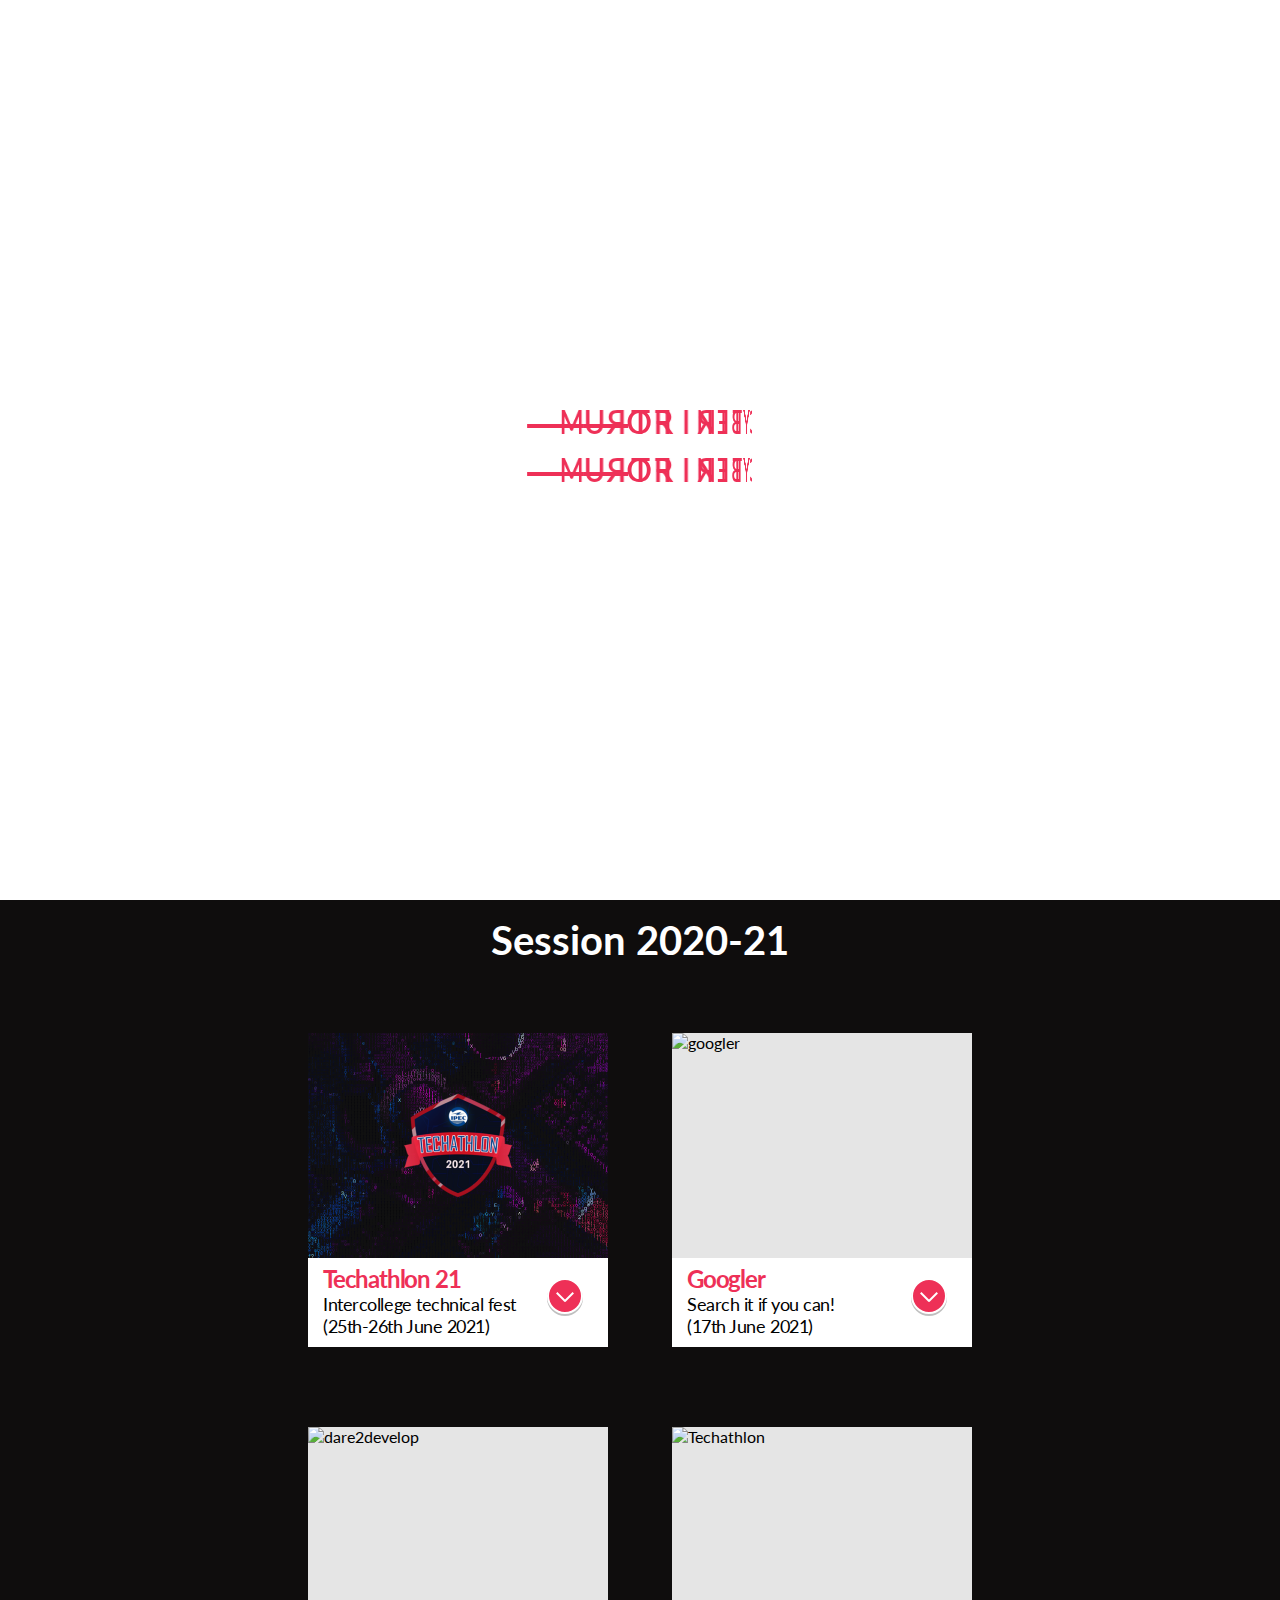
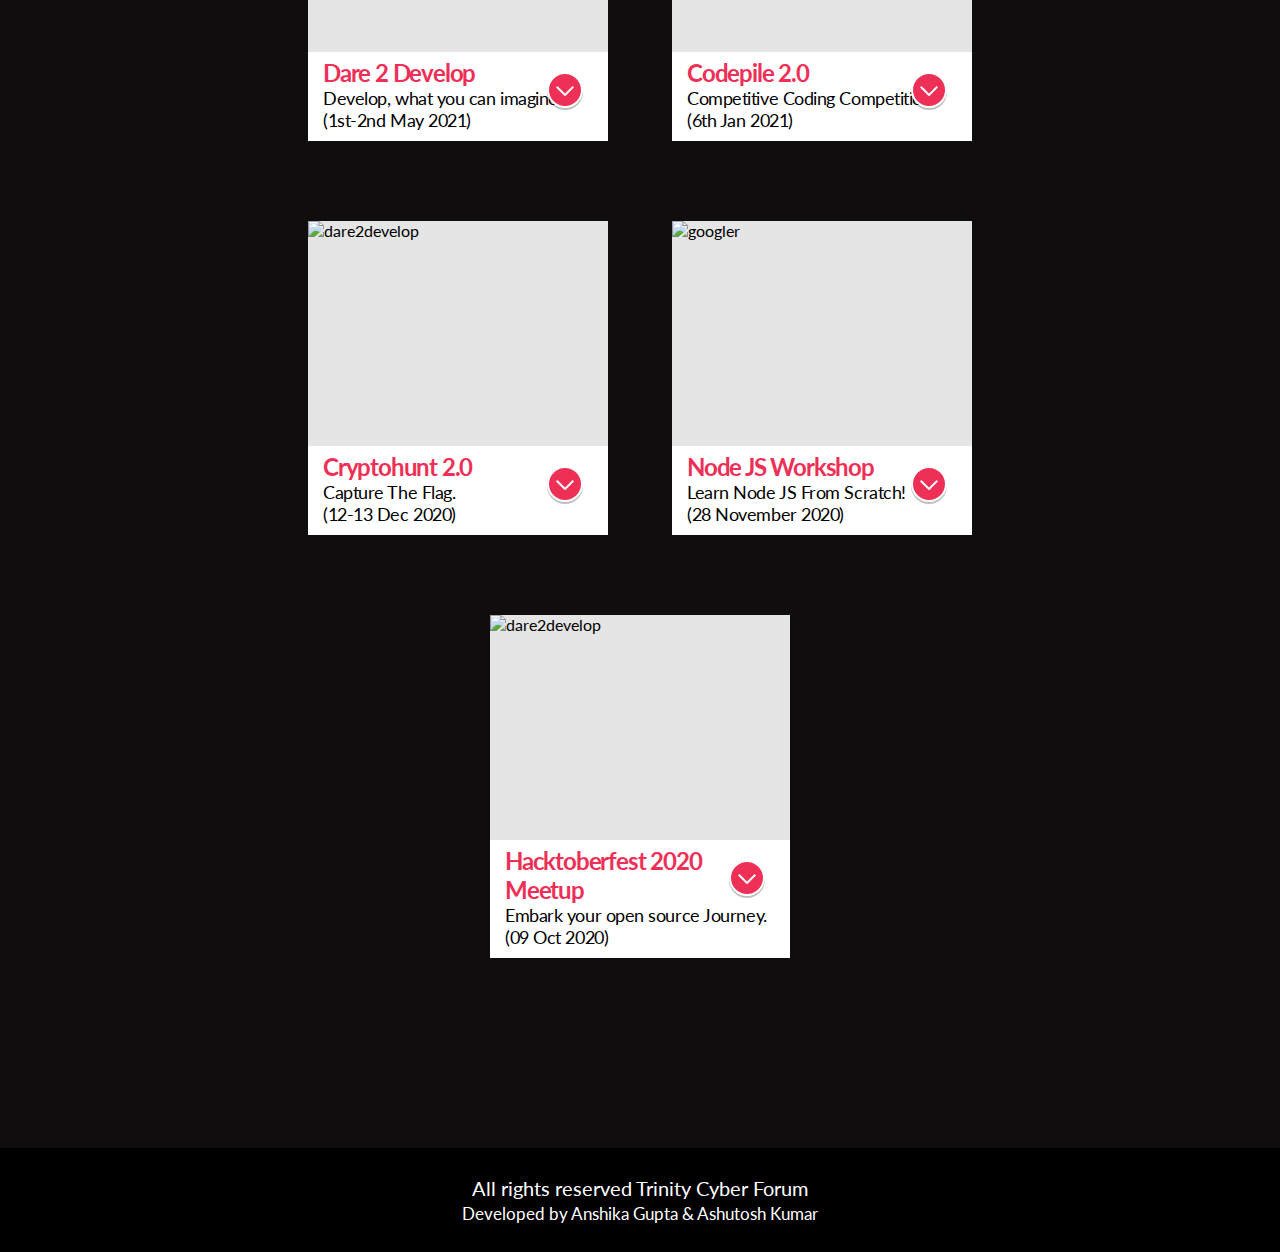
==== commit f0a3c6a6: "Merge pull request #14 from Trinity-Developers-Club/staging" ====
--- a/event.html
+++ b/event.html
@@ -127,9 +127,51 @@
 
   <!-- Event Section here -->
   <section class="event" id="event">
+
     <div class="text">
       <div class="event-title">Events</div>
     </div>
+    <div class="event-session">Upcoming Events (Session 22-23)</div>
+    <br />
+    <div class="cards">
+      <div class="card">
+        <div class="card__image-holder">
+          <img class="card__image" src="./images/event_icons/devbinge.gif" alt="DevBinge" />
+        </div>
+        <div class="card-title">
+          <a href="#" class="toggle-info btn">
+            <span class="left"></span>
+            <span class="right"></span>
+          </a>
+          <h2>
+            <div class="text-accent">DevBinge</div>
+            <small>Web Based Brainstorming Event</small>
+            <small>(19th May 2023)</small>
+          </h2>
+        </div>
+        <div class="card-flap flap1">
+          <div class="card-description">
+            Lorem ipsum dolor sit amet consectetur adipisicing elit. Quisquam
+            necessitatibus incidunt ut officiis explicabo inventore.
+
+            <br />
+          </div>
+          <div class="card-flap flap2">
+            <div class="card-actions">
+              <a href="https://techathlonipec.tech/" target="_blank" class="readMore">Register Here</a>
+            </div>
+          </div>
+        </div>
+      </div>
+    </div>
+    <div class="text">
+      <div class="event-title">Past Events</div>
+    </div>
+    <div class="event-session">Session 2021-22</div>
+    <br />
+    <div class="cards">
+    </div>
+
     <div class="event-session">Session 2020-21</div>
     <br />
     <div class="cards">
--- a/style.css
+++ b/style.css
@@ -47,7 +47,7 @@
   padding-bottom: 10px;
   padding-right: 15px;
   padding-left: 15px;
-  font-size: 1.2rem;
+  font-size: 1rem;
 }
 
 .nav-right > ul > li > a::before {
@@ -83,10 +83,10 @@
   flex-direction: column;
 }
 .hero-sub {
-  font-size: 40px;
+  font-size: 26px;
 }
 .hero {
-  font-size: 80px;
+  font-size: 50px;
   color: #ee3057;
 }
 
@@ -95,16 +95,17 @@
   font-family: Lato;
   display: flex;
   background-image: url("./images/red_curvebg.png");
-  background-size: cover;
+  background-size: contain;
   background-repeat: no-repeat;
   flex-direction: column;
   justify-content: center;
   align-items: center;
+  background-position: bottom;
 }
 .about-title {
   font-weight: bold;
   text-align: center;
-  font-size: 60px;
+  font-size: 30px;
   padding-bottom: 10px;
   margin-bottom: 40px;
   padding-right: 30px;
@@ -112,7 +113,7 @@
   border-bottom: #ee3057 3px solid;
 }
 .about-body {
-  font-size: 25px;
+  font-size: 20px;
   text-align: justify;
   font-family: Rubik;
 }
@@ -120,8 +121,8 @@
   display: flex;
   flex-direction: column;
   align-items: center;
-  padding: 80px 250px 150px 250px;
-  background-color: #000;
+  padding: 80px 200px 150px 200px;
+  background-color: rgb(15, 13, 13);
   transition: padding 0.3s;
 }
 
@@ -132,14 +133,14 @@
 
 .event-title {
   color: #fff;
-  font-size: 60px;
+  font-size: 30px;
   padding: 0px 30px 10px 30px;
   border-bottom: 3px solid #ee3057;
   font-weight: bold;
   text-align: center;
 }
 .subtext {
-  font-size: 30px;
+  font-size: 20px;
   color: white;
 }
 
@@ -156,7 +157,7 @@
   border-bottom: 3px solid #ee3057;
   text-align: center;
   font-weight: bold;
-  font-size: 50px;
+  font-size: 30px;
 }
 
 .contact > h3 {
@@ -185,11 +186,10 @@
 }
 footer {
   min-height: 5vh;
-  background-color: #ee3057;
+  background-color: black;
   color: #fff;
   text-align: center;
-  font-size: 28px;
-  font-weight: bold;
+  font-size: 20px;
   padding: 28px;
 }
 
@@ -286,15 +286,15 @@
   border-top-color: #3b5a9b;
 }
 .social-icon--instagram {
-  background: #fd1d1d;
+  background: #ee4a54;
   color: #fff;
 }
 .social-icon--instagram .tooltip {
-  background: #fd1d1d;
+  background: #ee4a54;
   color: currentColor;
 }
 .social-icon--instagram .tooltip:after {
-  border-top-color: #fd1d1d;
+  border-top-color: #ee4a54;
 }
 .social-icon--dribbble {
   background: #ef5a92;
@@ -343,6 +343,256 @@
 
 /* Social Icons CSS end here */
 
+/* Teams Page CSS */
+.container {
+  display: flex;
+  align-items: center;
+  justify-content: center;
+  flex-wrap: wrap;
+}
+
+.box {
+  width: 100%;
+  max-width: 200px;
+  height: 300px;
+  margin: 15px;
+  display: flex;
+  flex-direction: column;
+  position: relative;
+  overflow: hidden;
+  box-shadow: 0 0 20px rgba(0, 0, 0, 0.3);
+  transition: 0.3s ease-in-out;
+}
+.box:hover {
+  box-shadow: 0 0 30px rgba(0, 0, 0, 0.4);
+}
+.box:hover .card-footer {
+  opacity: 1;
+  visibility: visible;
+  transform: translateY(0);
+}
+.box:hover .imgBx {
+  transform: scale(1.3);
+}
+.box .imgBx {
+  transition: 0.3s ease-in-out;
+  content: "";
+  position: absolute;
+  width: 100%;
+  height: 100%;
+}
+.box .imgBx img {
+  width: 100%;
+  height: 100%;
+  object-fit: cover;
+  object-position: center;
+}
+.box .card-footer {
+  font-size: 12px;
+  position: absolute;
+  bottom: 0;
+  z-index: 1;
+  background-color: rgba(0, 0, 0, 0.5);
+  opacity: 0;
+  visibility: hidden;
+  transform: translateY(100%);
+  transition: 0.3s ease-in-out;
+  width: 100%;
+  color: #fff;
+  text-align: center;
+  padding: 10px 0;
+}
+.box .card-footer h3 {
+  padding: 2.5px 0;
+}
+/* icons instagram and linkedIN */
+.icon{
+  display: flex;
+  gap: 10px;
+  justify-content: center;
+  transition: all 0.4s;
+ 
+}
+.icon i{
+  color: white;
+  font-size: 30px;
+}
+.icon  :hover{
+  transform: scale(1.2);
+}
+
+/* Preloader */
+.loaded {
+  display: none !important;
+  transition: 0.3s ease-in;
+}
+.preloader-wrapper {
+  position: fixed;
+  z-index: 9999;
+  width: 100%;
+  height: 100vh;
+  display: flex;
+  align-items: center;
+  background-color: white;
+}
+.preloader {
+  display: flex;
+  animation: tiltSpin 8s linear infinite;
+  flex-direction: column;
+  justify-content: center;
+  height: 100vh;
+  align-items: center;
+  margin: auto;
+  width: 17em;
+  height: 17em;
+}
+.preloader,
+.preloader__ring {
+  transform-style: preserve-3d;
+  color: #ee3057;
+}
+.preloader__ring {
+  animation-name: spin;
+  animation-duration: 4s;
+  animation-timing-function: inherit;
+  animation-iteration-count: inherit;
+  font-size: 2em;
+  position: relative;
+  height: 3rem;
+  width: 1.5rem;
+}
+.preloader__ring:nth-child(even) {
+  animation-direction: reverse;
+}
+.preloader__sector {
+  font-weight: 600;
+  position: absolute;
+  top: 0;
+  left: 0;
+  text-align: center;
+  text-transform: uppercase;
+  transform: translateZ(7rem);
+}
+.preloader__sector,
+.preloader__sector:empty:before {
+  display: inline-block;
+  width: 100%;
+  height: 100%;
+}
+.preloader__sector:empty:before {
+  background: linear-gradient(
+    transparent 45%,
+    currentColor 45% 55%,
+    transparent 55%
+  );
+  content: "";
+}
+.preloader__sector:nth-child(2) {
+  transform: rotateY(12deg) translateZ(7rem);
+}
+.preloader__sector:nth-child(3) {
+  transform: rotateY(24deg) translateZ(7rem);
+}
+.preloader__sector:nth-child(4) {
+  transform: rotateY(36deg) translateZ(7rem);
+}
+.preloader__sector:nth-child(5) {
+  transform: rotateY(48deg) translateZ(7rem);
+}
+.preloader__sector:nth-child(6) {
+  transform: rotateY(60deg) translateZ(7rem);
+}
+.preloader__sector:nth-child(7) {
+  transform: rotateY(72deg) translateZ(7rem);
+}
+.preloader__sector:nth-child(8) {
+  transform: rotateY(84deg) translateZ(7rem);
+}
+.preloader__sector:nth-child(9) {
+  transform: rotateY(96deg) translateZ(7rem);
+}
+.preloader__sector:nth-child(10) {
+  transform: rotateY(108deg) translateZ(7rem);
+}
+.preloader__sector:nth-child(11) {
+  transform: rotateY(120deg) translateZ(7rem);
+}
+.preloader__sector:nth-child(12) {
+  transform: rotateY(132deg) translateZ(7rem);
+}
+.preloader__sector:nth-child(13) {
+  transform: rotateY(144deg) translateZ(7rem);
+}
+.preloader__sector:nth-child(14) {
+  transform: rotateY(156deg) translateZ(7rem);
+}
+.preloader__sector:nth-child(15) {
+  transform: rotateY(168deg) translateZ(7rem);
+}
+.preloader__sector:nth-child(16) {
+  transform: rotateY(180deg) translateZ(7rem);
+}
+.preloader__sector:nth-child(17) {
+  transform: rotateY(192deg) translateZ(7rem);
+}
+.preloader__sector:nth-child(18) {
+  transform: rotateY(204deg) translateZ(7rem);
+}
+.preloader__sector:nth-child(19) {
+  transform: rotateY(216deg) translateZ(7rem);
+}
+.preloader__sector:nth-child(20) {
+  transform: rotateY(228deg) translateZ(7rem);
+}
+.preloader__sector:nth-child(21) {
+  transform: rotateY(240deg) translateZ(7rem);
+}
+.preloader__sector:nth-child(22) {
+  transform: rotateY(252deg) translateZ(7rem);
+}
+.preloader__sector:nth-child(23) {
+  transform: rotateY(264deg) translateZ(7rem);
+}
+.preloader__sector:nth-child(24) {
+  transform: rotateY(276deg) translateZ(7rem);
+}
+.preloader__sector:nth-child(25) {
+  transform: rotateY(288deg) translateZ(7rem);
+}
+.preloader__sector:nth-child(26) {
+  transform: rotateY(300deg) translateZ(7rem);
+}
+.preloader__sector:nth-child(27) {
+  transform: rotateY(312deg) translateZ(7rem);
+}
+.preloader__sector:nth-child(28) {
+  transform: rotateY(324deg) translateZ(7rem);
+}
+.preloader__sector:nth-child(29) {
+  transform: rotateY(336deg) translateZ(7rem);
+}
+.preloader__sector:nth-child(30) {
+  transform: rotateY(348deg) translateZ(7rem);
+}
+
+/* Animations */
+@keyframes tiltSpin {
+  from {
+    transform: rotateY(0) rotateX(30deg);
+  }
+  to {
+    transform: rotateY(1turn) rotateX(30deg);
+  }
+}
+@keyframes spin {
+  from {
+    transform: rotateY(0);
+  }
+  to {
+    transform: rotateY(1turn);
+  }
+}
+
 /* Overriding CSS */
 
 .text-accent {
--- a/event.css
+++ b/event.css
@@ -20,6 +20,7 @@
   background-color: #ee3057;
   color: white;
   z-index: 99;
+
 }
 .readMore:hover {
   text-decoration: none;
@@ -34,7 +35,7 @@
   position: relative;
   text-align: left;
   transition: all 0.3s 0s ease-out;
-  width: 350px;
+  width: 300px;
   z-index: 1;
 }
 div.card img {
--- a/responsive.css
+++ b/responsive.css
@@ -0,0 +1,96 @@
+@media (max-width: 1000px) {
+  nav,
+  navbar {
+    padding: 20px 0;
+    height: 5vh;
+    align-items: center;
+    flex-direction: column;
+    text-align: center;
+  }
+  .col-md-3 {
+    margin: 20px 40px;
+  }
+  .nav-right {
+    width: 100%;
+    padding: 0px;
+  }
+  .nav-right > ul {
+    margin-block-start: 1em;
+    padding-inline-start: 0px;
+    justify-content: center;
+    margin-left: 0% !important;
+    align-items: center;
+  }
+  .nav-right > ul > li > a {
+    padding: 0;
+    font-size: 1rem;
+    margin: 5px;
+  }
+  .branding-name {
+    margin-left: 0%;
+    display: none !important;
+  }
+  .landing-hero {
+    height: 70vh;
+    padding: 0 2%;
+    text-align: center;
+  }
+  .landing-img {
+    height: 40px;
+    display: none;
+  }
+  .hero {
+    font-size: 30px;
+  }
+  .hero-sub {
+    font-size: 20px;
+  }
+  .about,
+  .event,
+  .contact {
+    background-position: left;
+    padding: 70px 20px;
+    text-align: center;
+  }
+  .contact {
+    padding: 40px 20px;
+  }
+  .about-title,
+  .event-title,
+  .contact-title {
+    font-size: 25px;
+  }
+  .about-body,
+  .subtext {
+    font-size: 18px;
+  }
+  #particles-js {
+    height: 80%;
+  }
+  /* Event CSS */
+  div.card {
+    width: 300px;
+    margin: 20px 10px;
+  }
+  div.card div.card-title h2 {
+    font-size: 20px;
+  }
+  .tooltip {
+    display: none;
+  }
+  div.card div.card-title h2 small {
+    font-size: 14px;
+  }
+  .social-icon {
+    width: 60px;
+    height: 60px;
+    font-size: 1.5rem;
+  }
+  footer {
+    font-size: 18px;
+    padding: 20px;
+  }
+  .readMore {
+    font-size: 18px !important;
+  }
+}
